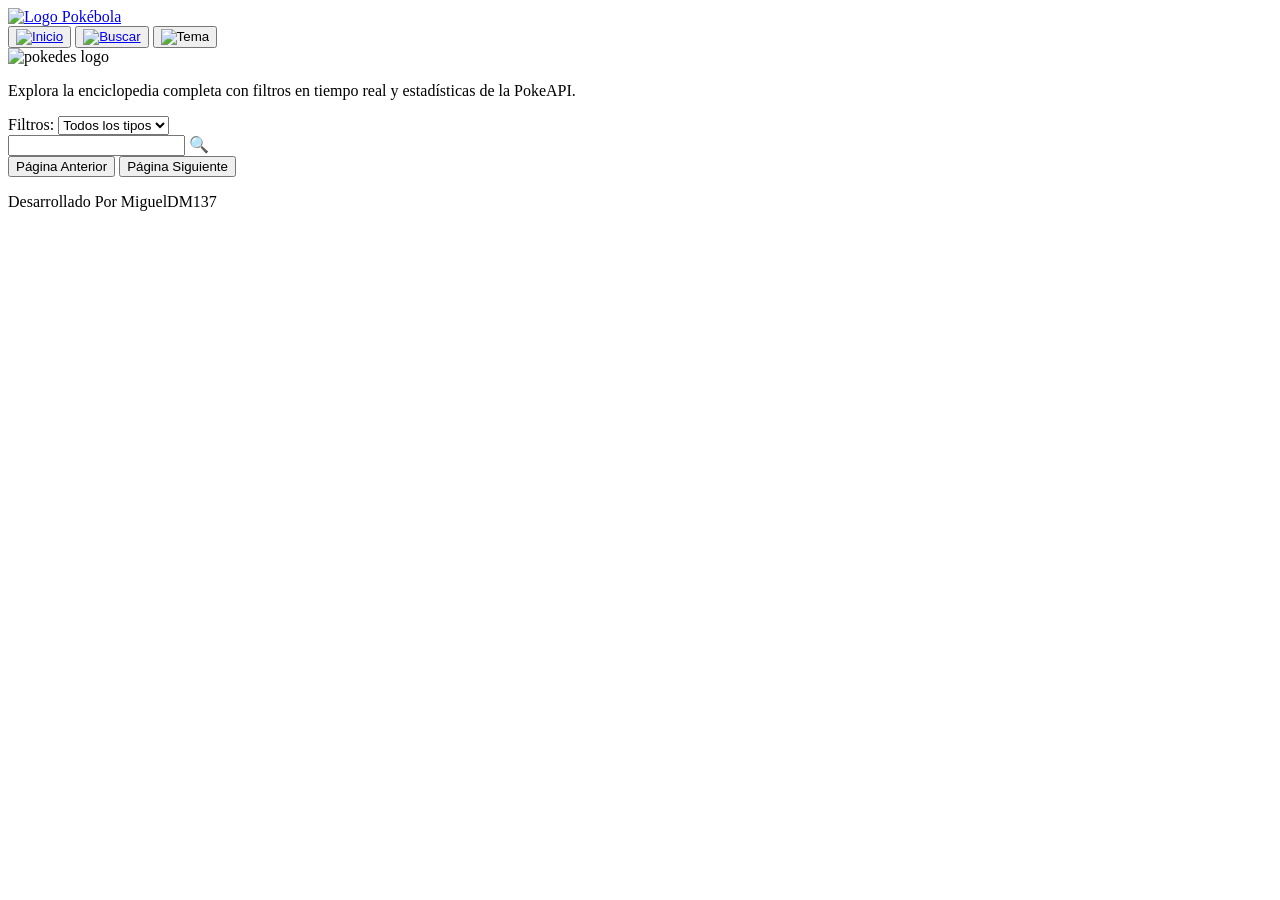
==== pages/pokemones.html @ 67e7e288 "The styles, content, and assets of the index were added." ====
<!DOCTYPE html>
<html lang="en">
<head>
    <meta charset="UTF-8">
    <meta name="viewport" content="width=device-width, initial-scale=1.0">
    <title>Poke Archives</title>
    <link rel="stylesheet" href="../styles/pokemones.css">
</head>
<body>

    <!-- Seccion Navbar -->
    <header class="header">
        <!-- 1. Logo Pokébola (Izquierda) -->
        <a href="#" class="logo-container">
            <img src="../assets/pokeball.png" alt="Logo Pokébola" class="logo-img">
        </a>

        <!-- 2. Íconos de Navegación (Derecha) -->
        <nav class="nav-buttons">

            <button class="btn-icon" title="Inicio">
                <a href="../index.html">
                    <img src="../assets/home.png" alt="Inicio">
                </a>
            </button>

            <button class="btn-icon" title="Buscar Pokemon">
                <a href="#inputBusqueda">
                    <img src="../assets/buscar.png" alt="Buscar">
                </a>
            </button>

            <button class="btn-icon" id="btnDarkMode" title="claro/oscuro">
                <img src="../assets/modo_claro.png" alt="Tema">
            </button>

        </nav>
    </header>

    <div class="layout-container">
        <!-- 2. SECCIÓN DESTACADA / HERO -->
        <section class="hero-section">
            <div class="hero-card">
                <img src="../assets/pokedex_letras.png" alt="pokedes logo">
            </div>
            <div class="hero-description">
                <p>Explora la enciclopedia completa con filtros en tiempo real y estadísticas de la PokeAPI.</p>
            </div>
        </section>

        <!-- 3. SECCIÓN PRINCIPAL DE POKÉMON -->
        <main class="main-catalog">
            <!-- BARRA DE FILTROS Y BÚSQUEDA -->
            <div class="filtros-bar">
                <label for="selectTipo" class="filtro-label">Filtros:</label>
                <select id="selectTipo">
                    <option value="Todos">Todos los tipos</option>
                </select>

                <div class="search-box">
                    <input type="text" id="inputBusqueda">
                    <span class="search-icon">🔍</span>
                </div>
            </div>

            <!-- TARJETAS DE POKÉMON (GRID DE 3 COLUMNAS) -->
            <div id="pokeTargets" class="poke-grid">
                <!-- Se inyectan dinámicamente con JS -->
            </div>

            <!-- PAGINACIÓN -->
            <div class="paginacion">
                <button id="btnAnterior">Página Anterior</button>
                <button id="btnSiguiente">Página Siguiente</button>
            </div>
        </main>
    </div>

    <!-- 4. PIE DE PÁGINA / FOOTER -->
    <footer class="footer">
        <p>Desarrollado Por MiguelDM137</p>
    </footer>

    <script src="../js/script.js"></script>
</body>
</html>
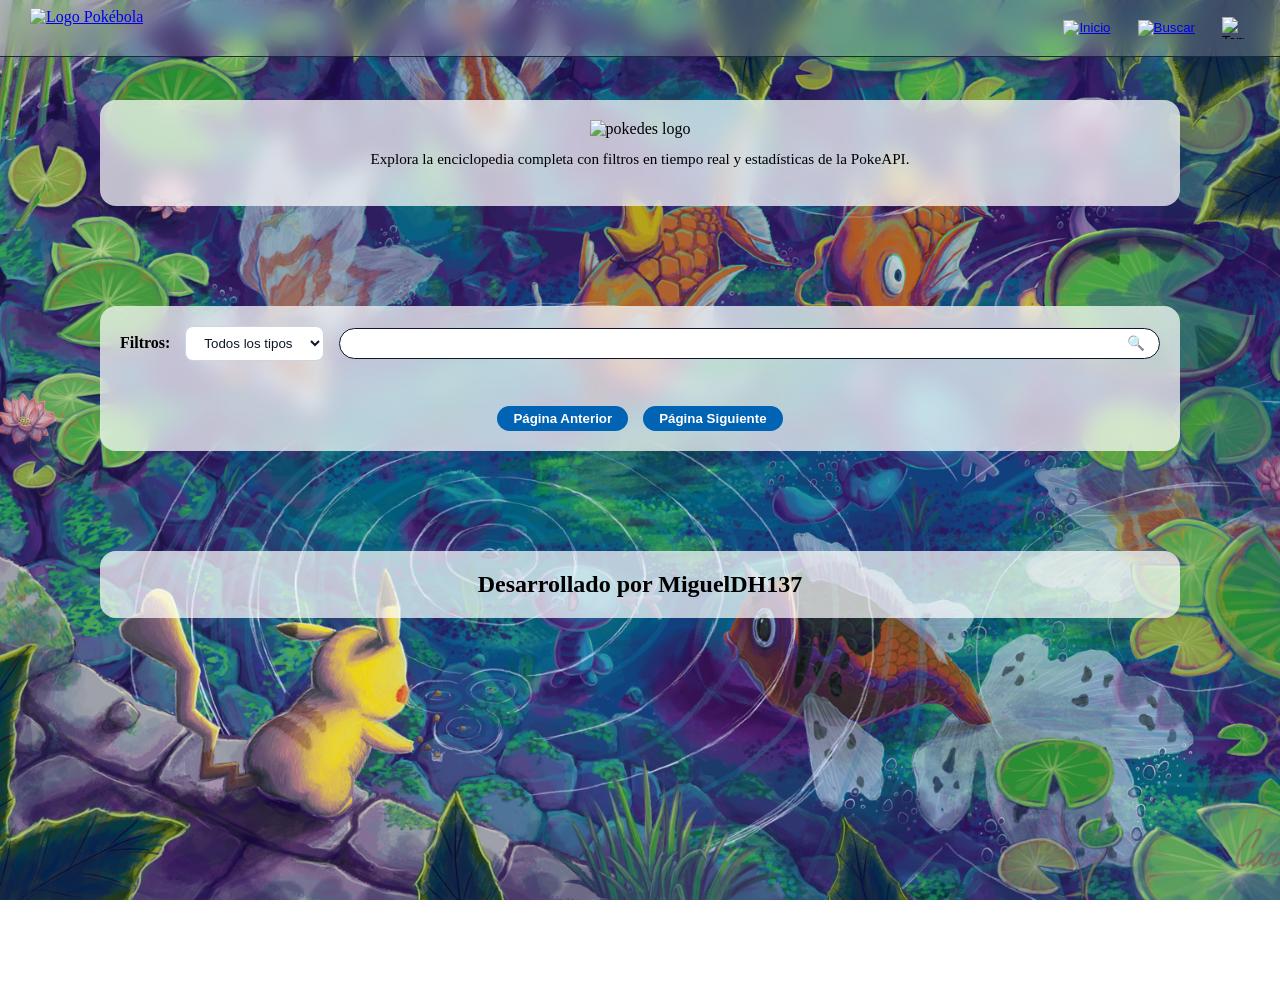
==== commit 725bf36f: "The styles of pokemon.html were modified" ====
--- a/pages/pokemones.html
+++ b/pages/pokemones.html
@@ -1,5 +1,5 @@
 <!DOCTYPE html>
-<html lang="en">
+<html lang="es">
 <head>
     <meta charset="UTF-8">
     <meta name="viewport" content="width=device-width, initial-scale=1.0">
@@ -25,7 +25,7 @@
             </button>
 
             <button class="btn-icon" title="Buscar Pokemon">
-                <a href="#inputBusqueda">
+                <a href="#hero-description-point">
                     <img src="../assets/buscar.png" alt="Buscar">
                 </a>
             </button>
@@ -43,7 +43,7 @@
             <div class="hero-card">
                 <img src="../assets/pokedex_letras.png" alt="pokedes logo">
             </div>
-            <div class="hero-description">
+            <div class="hero-description" id="hero-description-point">
                 <p>Explora la enciclopedia completa con filtros en tiempo real y estadísticas de la PokeAPI.</p>
             </div>
         </section>
@@ -57,7 +57,7 @@
                     <option value="Todos">Todos los tipos</option>
                 </select>
 
-                <div class="search-box">
+                <div class="search-box" id="barra-busqueda">
                     <input type="text" id="inputBusqueda">
                     <span class="search-icon">🔍</span>
                 </div>
@@ -78,7 +78,9 @@
 
     <!-- 4. PIE DE PÁGINA / FOOTER -->
     <footer class="footer">
-        <p>Desarrollado Por MiguelDM137</p>
+        <a href="https://github.com/MiguelDH137" target="_blank">
+                <h2>Desarrollado por MiguelDH137</h2>
+            </a>
     </footer>
 
     <script src="../js/script.js"></script>
--- a/styles/pokemones.css
+++ b/styles/pokemones.css
@@ -0,0 +1,362 @@
+* {
+    box-sizing: border-box;
+    scroll-behavior: smooth;
+}
+
+body {
+    color: #000000;
+    background-image: url(../assets/poke_background.png);
+    background-attachment: fixed;
+    background-repeat: no-repeat;
+    background-position: center;
+    background-size: cover;
+    min-height: 100vh;
+    margin: 0 100px;
+    padding: 0;
+}
+
+/* ========== Modo oscuro ========== */
+.darkBody {
+    color: #FFFFFF;
+}
+
+/* ========== Seccion Barra de navegacion ========== */
+.header {
+    display: flex;
+    justify-content: space-between;
+    align-items: center;
+    padding: 10px 30px;
+    background: rgba(255, 255, 255, 0.2);
+    backdrop-filter: blur(10px);
+    border-bottom: 1px solid #1e293b;
+    height: 57px;
+    position: fixed;
+    top: 0;
+    left: 0;
+    width: 100%;
+    z-index: 1000;
+}
+
+.darkBody .header {
+    background: rgba(10, 15, 25, 0.5);
+}
+
+.logo-container {
+    display: flex;
+    align-items: center;
+}
+
+.logo-container img {
+    height: 40px;
+    width: auto;
+    object-fit: contain;
+    transition: transform 0.2s ease;
+}
+
+.logo-container img:hover {
+    transform: rotate(15deg) scale(1.08);
+}
+
+.nav-buttons {
+    display: flex;
+    align-items: center;
+    gap: 15px;
+}
+
+.btn-icon {
+    background: transparent;
+    border: none;
+    padding: 6px;
+    cursor: pointer;
+    display: flex;
+    align-items: center;
+    justify-content: center;
+    border-radius: 8px;
+    transition: background-color 0.2s ease;
+}
+
+.btn-icon img {
+    height: 22px;
+    width: 22px;
+    object-fit: contain;
+    transition: transform 0.2s ease, filter 0.2s ease;
+}
+
+.btn-icon:hover {
+    background-color: #1e293b;
+}
+
+.btn-icon:hover img {
+    transform: scale(1.15);
+    filter: invert(1) drop-shadow(0 0 6px rgba(56, 189, 248, 0.8));
+}
+
+.layout-container {
+    width: 100%;
+    flex: 1;
+}
+
+/* ========== Seccion hero ========== */
+.hero-section {
+    display: flex;
+    flex-direction: column;
+    align-items: center;
+    justify-content: center;
+    background: rgba(255, 255, 255, 0.719);
+    backdrop-filter: blur(10px);
+    width: 100%;
+    margin: 100px 0px;
+    border-radius: 16px;
+    padding: 20px;
+}
+
+.hero-card {
+    display: flex;
+    justify-content: center;
+    align-items: center;
+}
+
+.hero-card img {
+    width: 100%;
+    max-width: 420px;
+    object-fit: contain;
+}
+
+.hero-description p {
+    font-size: 0.95rem;
+    line-height: 1.5;
+    text-align: justify;
+    margin-top: 10px;
+}
+
+/* ========== Seccion catalogo y filtros ========== */
+.main-catalog {
+    display: flex;
+    flex-direction: column;
+    background: rgba(255, 255, 255, 0.719);
+    backdrop-filter: blur(10px);
+    border-radius: 16px;
+    padding: 20px;
+    margin: 100px 0px;
+}
+
+.main-catalog:hover {
+    transform: translateY(-4px);
+    box-shadow: 0px 15px 30px -5px rgba(0, 0, 0, 0.719);
+}
+
+.darkBody .hero-section,
+.darkBody .main-catalog,
+.darkBody .footer {
+    background: rgba(15, 23, 42, 0.85);
+}
+
+.filtros-bar {
+    display: flex;
+    align-items: center;
+    gap: 15px;
+    margin-bottom: 25px;
+}
+
+.filtro-label {
+    font-weight: 600;
+}
+
+.darkBody .filtro-label {
+    color: #F1F5F9;
+}
+
+#selectTipo {
+    background-color: #FFFFFF;
+    color: #0F172A;
+    border: 1px solid #CBD5E1;
+    padding: 8px 14px;
+    border-radius: 8px;
+    font-weight: 500;
+    outline: none;
+    cursor: pointer;
+}
+
+#selectTipo:focus {
+    border-color: #2563EB;
+    outline: none;
+}
+
+.darkBody #selectTipo {
+    background-color: #1E293B;
+    color: #F1F5F9;
+    border-color: #475569;
+}
+
+.search-box {
+    display: flex;
+    align-items: center;
+    background-color: #FFFFFF;
+    border: 1px solid #0F172A;
+    border-radius: 20px;
+    padding: 6px 14px;
+    flex: 1;
+}
+
+.search-box input {
+    background: transparent;
+    border: none;
+    outline: none;
+    color: #0F172A;
+    width: 100%;
+}
+
+.darkBody .search-box {
+    background-color: #1E293B;
+    border-color: #475569;
+}
+
+.darkBody .search-box input {
+    color: #F1F5F9;
+}
+
+.search-icon {
+    font-size: 0.9rem;
+    opacity: 0.7;
+}
+
+/* ========== Rejilla de tarjetas ========== */
+.poke-grid {
+    display: grid;
+    grid-template-columns: repeat(3, 1fr);
+    gap: 20px;
+}
+
+.pokeTarjeta {
+    display: flex;
+    flex-direction: column;
+    align-items: center;
+    justify-content: space-between;
+    background-color: #FFFFFF;
+    border: 1px solid #E2E8F0;
+    border-radius: 16px;
+    padding: 16px;
+    transition: transform 0.2s ease, box-shadow 0.2s ease, border-color 0.2s ease;
+}
+
+.pokeTarjeta:hover {
+    transform: translateY(-4px);
+    box-shadow: 0px 15px 30px -5px rgba(0, 0, 0, 0.4);
+    border-color: #93C5FD;
+}
+
+.darkBody .pokeTarjeta {
+    background-color: #1E293B;
+    border-color: #334155;
+}
+
+.pokeTarjeta img {
+    width: 90px;
+    height: 90px;
+    object-fit: contain;
+    margin-bottom: 10px;
+}
+
+.typesLine {
+    display: flex;
+    gap: 0.375rem;
+    justify-content: center;
+    margin-bottom: 0.75rem;
+    width: 100%;
+}
+
+.pokeTipo {
+    background-color: #E5E7EB;
+    color: #374151;
+    font-size: 0.75rem;
+    font-weight: 600;
+    padding: 0.25rem 0.625rem;
+    border-radius: 1rem;
+    text-transform: capitalize;
+    border: 0.063rem solid #D1D5DB;
+}
+
+.darkBody .pokeTipo {
+    background-color: #1E293B;
+    color: #CBD5E1;
+    border-color: #334155;
+}
+
+.pokeInfo {
+    text-align: center;
+    width: 100%;
+}
+
+.pokeInfo h3 {
+    font-size: 12px;
+    font-weight: 700;
+    color: #0F172A;
+    text-transform: capitalize;
+}
+
+.darkBody .pokeInfo h3 {
+    color: #F1F5F9;
+}
+
+/* Responsive para pantallas pequeñas */
+@media (max-width: 768px) {
+    .poke-grid {
+        grid-template-columns: repeat(auto-fit, minmax(180px, 1fr));
+    }
+}
+
+/* ========== Paginacion ========== */
+.paginacion {
+    display: flex;
+    justify-content: center;
+    gap: 15px;
+    margin-top: 20px;
+}
+
+.paginacion button {
+    background-color: rgb(0, 99, 180);
+    color: white;
+    border: none;
+    padding: 5px 16px;
+    border-radius: 16px;
+    cursor: pointer;
+    font-weight: 600;
+    transition: transform 0.2s ease, filter 0.2s ease;
+}
+
+.paginacion button:hover:not(:disabled) {
+    transform: scale(1.05);
+    filter: invert(1) drop-shadow(0 0 6px rgba(0, 0, 0, 0.8));
+}
+
+.paginacion button:disabled {
+    opacity: 0.4;
+    cursor: not-allowed;
+}
+
+/* ========== Footer ========== */
+.footer {
+    display: flex;
+    justify-content: center;
+    background: rgba(255, 255, 255, 0.719);
+    width: 100%;
+    border-radius: 16px;
+}
+
+.footer a {
+    text-decoration: none;
+    color: black;
+}
+
+.footer:hover {
+    transform: translateY(-4px);
+    box-shadow: 5px 5px 30px -5px rgb(0, 0, 0);
+}
+
+.footer:hover a {
+    color: rgb(0, 77, 139);
+}
+
+.darkBody .footer p {
+    color: #F1F5F9;
+}
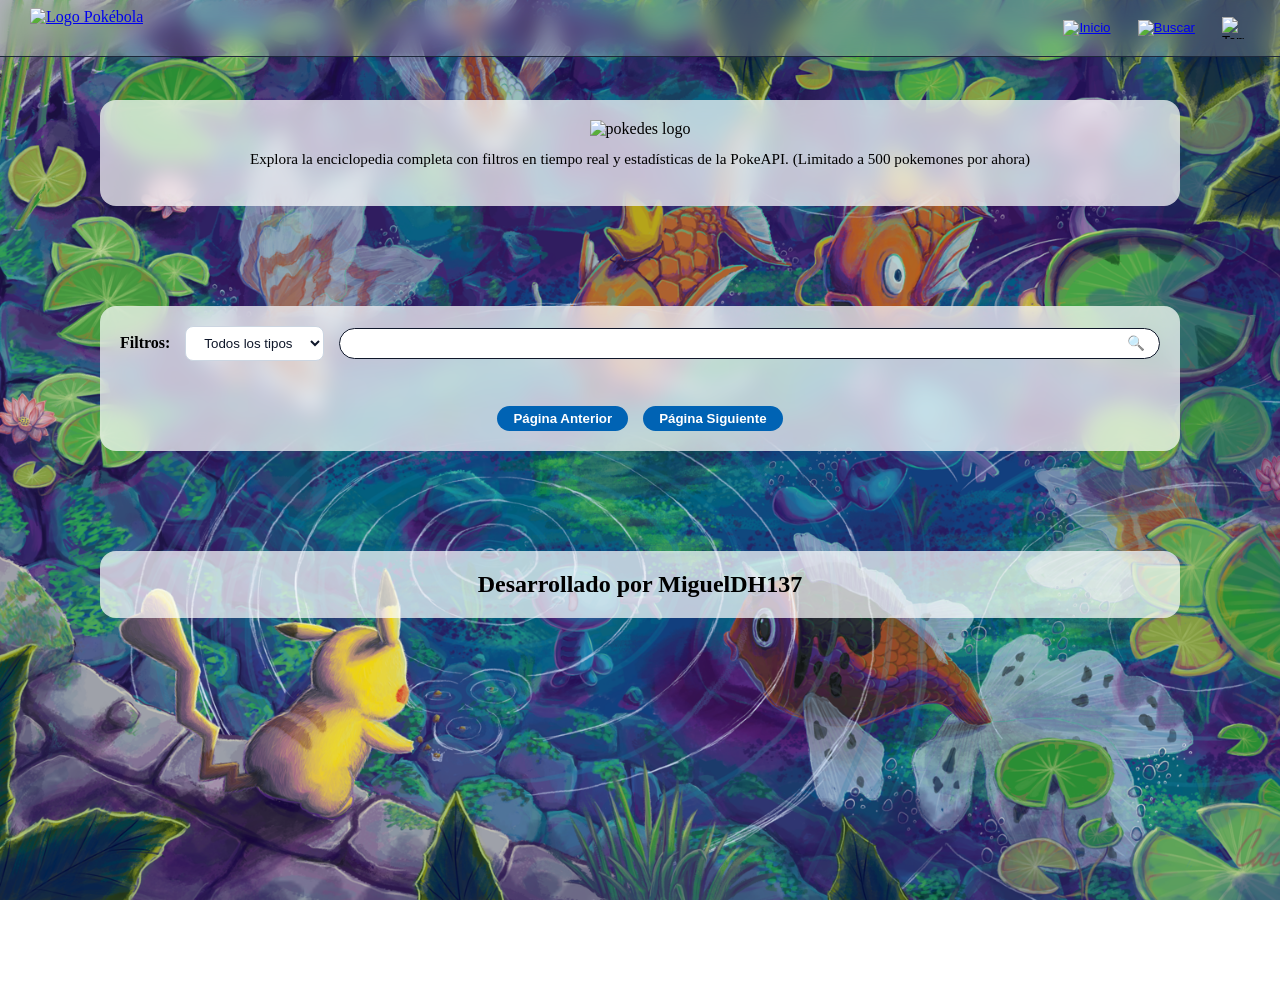
==== commit 5a847099: "Text descriptions were added" ====
--- a/pages/pokemones.html
+++ b/pages/pokemones.html
@@ -44,7 +44,7 @@
                 <img src="../assets/pokedex_letras.png" alt="pokedes logo">
             </div>
             <div class="hero-description" id="hero-description-point">
-                <p>Explora la enciclopedia completa con filtros en tiempo real y estadísticas de la PokeAPI.</p>
+                <p>Explora la enciclopedia completa con filtros en tiempo real y estadísticas de la PokeAPI. (Limitado a 500 pokemones por ahora)</p>
             </div>
         </section>
 
--- a/styles/pokemones.css
+++ b/styles/pokemones.css
@@ -38,7 +38,8 @@
 }
 
 .darkBody .header {
-    background: rgba(10, 15, 25, 0.5);
+    background: rgba(0, 0, 0, 0.6);
+    border-bottom: 1px solid #334155;
 }
 
 .logo-container {
@@ -75,6 +76,10 @@
     transition: background-color 0.2s ease;
 }
 
+.darkBody .btn-icon {
+    filter: invert(1)
+}
+
 .btn-icon img {
     height: 22px;
     width: 22px;
@@ -148,7 +153,7 @@
 .darkBody .hero-section,
 .darkBody .main-catalog,
 .darkBody .footer {
-    background: rgba(15, 23, 42, 0.85);
+    background: rgba(0, 0, 0, 0.7);
 }
 
 .filtros-bar {
@@ -246,7 +251,7 @@
 }
 
 .darkBody .pokeTarjeta {
-    background-color: #1E293B;
+    background-color: rgba(0, 0, 0, 0.65);
     border-color: #334155;
 }
 
@@ -357,6 +362,32 @@
     color: rgb(0, 77, 139);
 }
 
-.darkBody .footer p {
-    color: #F1F5F9;
+.darkBody .footer a {
+    color: #F1F5F9;
+}
+
+/* ========== Hover en modo oscuro ========== */
+.darkBody .main-catalog:hover {
+    box-shadow: 0px 15px 30px -5px rgba(0, 0, 0, 0.9);
+}
+
+.darkBody .pokeTarjeta:hover {
+    box-shadow: 0px 10px 30px -5px rgba(56, 189, 248, 0.35);
+    border-color: #22d3ee;
+}
+
+.darkBody .footer:hover {
+    box-shadow: 0px 5px 30px -5px rgba(56, 189, 248, 0.5);
+}
+
+.darkBody .paginacion button:hover:not(:disabled) {
+    filter: invert(1) drop-shadow(0 0 8px rgba(56, 189, 248, 0.9));
+}
+
+.darkBody .btn-icon:hover {
+    background-color: rgba(255, 255, 255, 0.15);
+}
+
+.darkBody .btn-icon:hover img {
+    filter: drop-shadow(0 0 8px rgba(56, 189, 248, 0.9));
 }
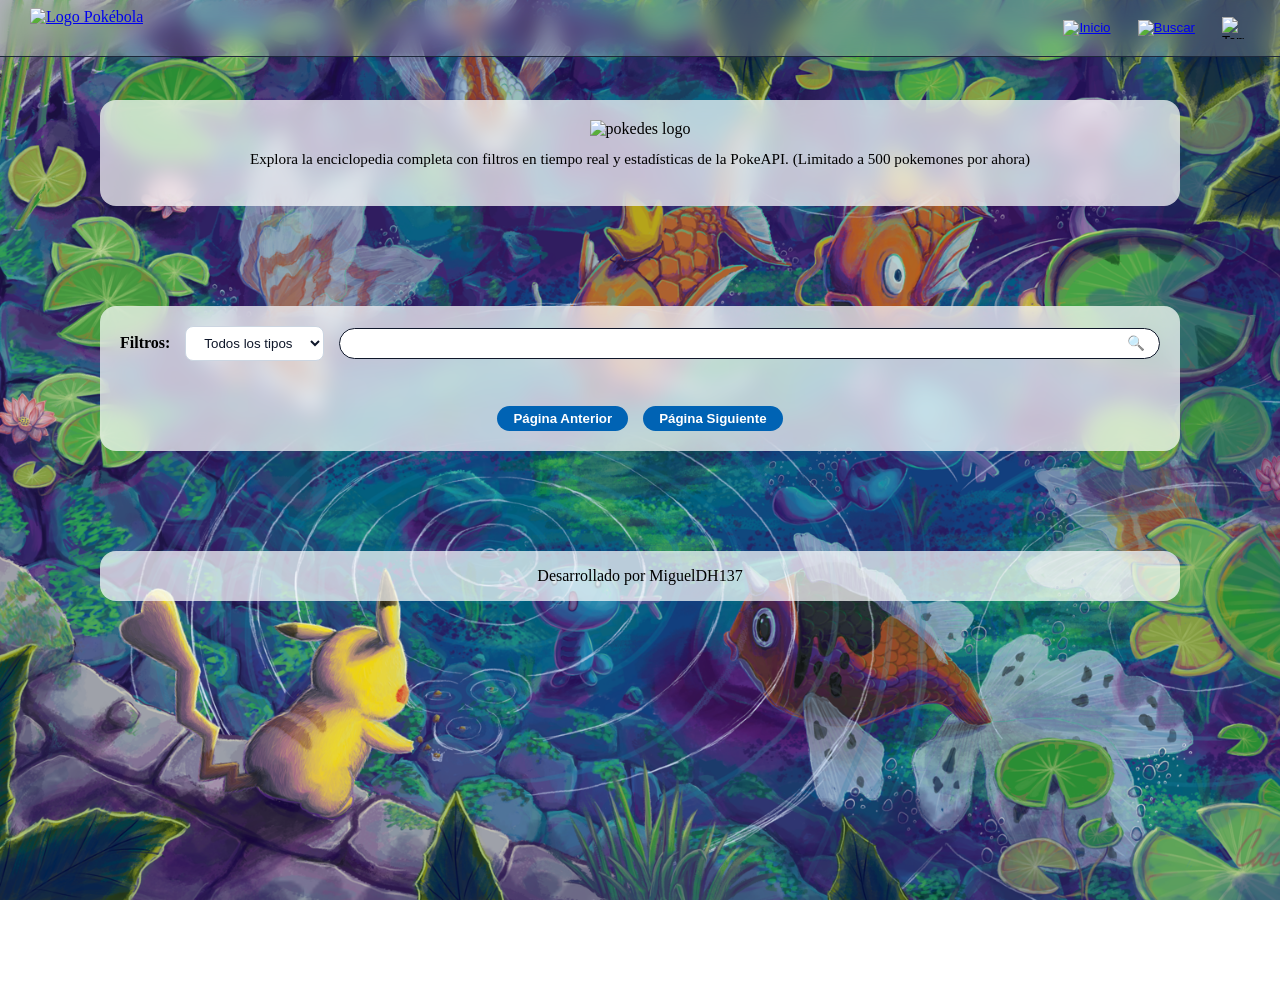
==== commit 982b8ad0: "Fix breackpoints" ====
--- a/pages/pokemones.html
+++ b/pages/pokemones.html
@@ -79,7 +79,7 @@
     <!-- 4. PIE DE PÁGINA / FOOTER -->
     <footer class="footer">
         <a href="https://github.com/MiguelDH137" target="_blank">
-                <h2>Desarrollado por MiguelDH137</h2>
+                <p>Desarrollado por MiguelDH137</p>
             </a>
     </footer>
 
--- a/styles/pokemones.css
+++ b/styles/pokemones.css
@@ -390,4 +390,13 @@
 
 .darkBody .btn-icon:hover img {
     filter: drop-shadow(0 0 8px rgba(56, 189, 248, 0.9));
+}
+
+@media(min-width: 350px) and (max-width: 500px){
+    body {
+        margin: 0% 5%;
+    }
+    .filtros-bar {
+        flex-direction: column;
+    }
 }
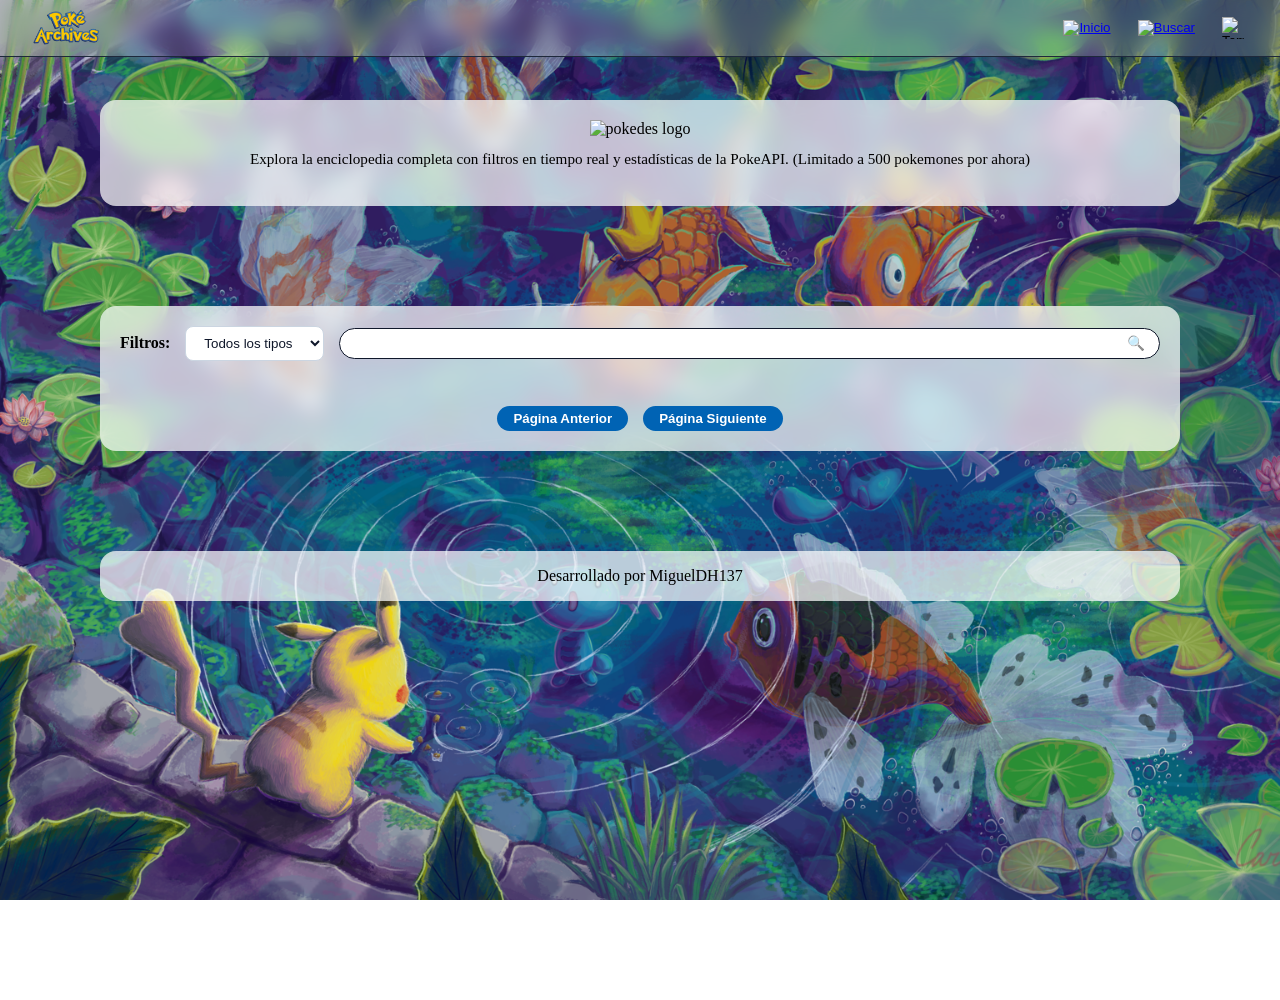
==== commit 66cb83ad: "The icon, logo, and banner of the hero section were modified in light and dark mode." ====
--- a/pages/pokemones.html
+++ b/pages/pokemones.html
@@ -5,6 +5,7 @@
     <meta name="viewport" content="width=device-width, initial-scale=1.0">
     <title>Poke Archives</title>
     <link rel="stylesheet" href="../styles/pokemones.css">
+    <link rel="shortcut icon" href="../assets/pokeball.png" type="image/x-icon">
 </head>
 <body>
 
@@ -12,7 +13,7 @@
     <header class="header">
         <!-- 1. Logo Pokébola (Izquierda) -->
         <a href="#" class="logo-container">
-            <img src="../assets/pokeball.png" alt="Logo Pokébola" class="logo-img">
+            <img src="../assets/PokeArchives_title.png" alt="Logo Pokébola" class="logo-img">
         </a>
 
         <!-- 2. Íconos de Navegación (Derecha) -->
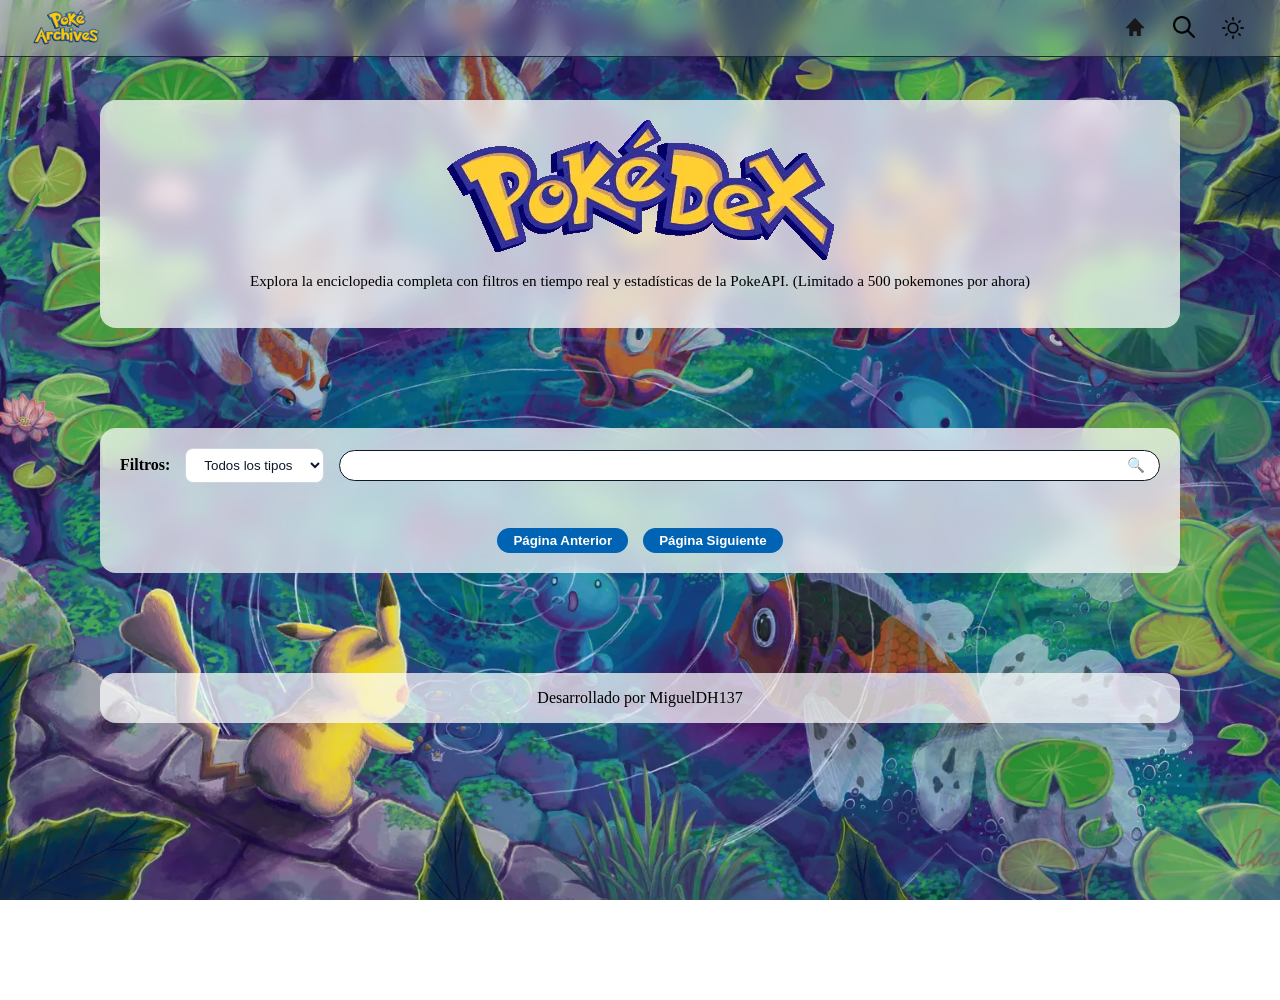
==== commit 9522546e: "Images were converted to .webp and addeventlistener was adjusted" ====
--- a/pages/pokemones.html
+++ b/pages/pokemones.html
@@ -5,7 +5,7 @@
     <meta name="viewport" content="width=device-width, initial-scale=1.0">
     <title>Poke Archives</title>
     <link rel="stylesheet" href="../styles/pokemones.css">
-    <link rel="shortcut icon" href="../assets/pokeball.png" type="image/x-icon">
+    <link rel="shortcut icon" href="../assets/pokeball.webp" type="image/x-icon">
 </head>
 <body>
 
@@ -13,7 +13,7 @@
     <header class="header">
         <!-- 1. Logo Pokébola (Izquierda) -->
         <a href="#" class="logo-container">
-            <img src="../assets/PokeArchives_title.png" alt="Logo Pokébola" class="logo-img">
+            <img src="../assets/PokeArchives_title.webp" alt="Logo Pokébola" class="logo-img">
         </a>
 
         <!-- 2. Íconos de Navegación (Derecha) -->
@@ -21,18 +21,18 @@
 
             <button class="btn-icon" title="Inicio">
                 <a href="../index.html">
-                    <img src="../assets/home.png" alt="Inicio">
+                    <img src="../assets/home.webp" alt="Inicio">
                 </a>
             </button>
 
             <button class="btn-icon" title="Buscar Pokemon">
                 <a href="#hero-description-point">
-                    <img src="../assets/buscar.png" alt="Buscar">
+                    <img src="../assets/buscar.webp" alt="Buscar">
                 </a>
             </button>
 
             <button class="btn-icon" id="btnDarkMode" title="claro/oscuro">
-                <img src="../assets/modo_claro.png" alt="Tema">
+                <img src="../assets/modo_claro.webp" alt="Tema">
             </button>
 
         </nav>
@@ -42,7 +42,7 @@
         <!-- 2. SECCIÓN DESTACADA / HERO -->
         <section class="hero-section">
             <div class="hero-card">
-                <img src="../assets/pokedex_letras.png" alt="pokedes logo">
+                <img src="../assets/pokedex_letras.webp" alt="pokedes logo">
             </div>
             <div class="hero-description" id="hero-description-point">
                 <p>Explora la enciclopedia completa con filtros en tiempo real y estadísticas de la PokeAPI. (Limitado a 500 pokemones por ahora)</p>
--- a/styles/pokemones.css
+++ b/styles/pokemones.css
@@ -5,7 +5,7 @@
 
 body {
     color: #000000;
-    background-image: url(../assets/poke_background.png);
+    background-image: url(../assets/poke_background.webp);
     background-attachment: fixed;
     background-repeat: no-repeat;
     background-position: center;
